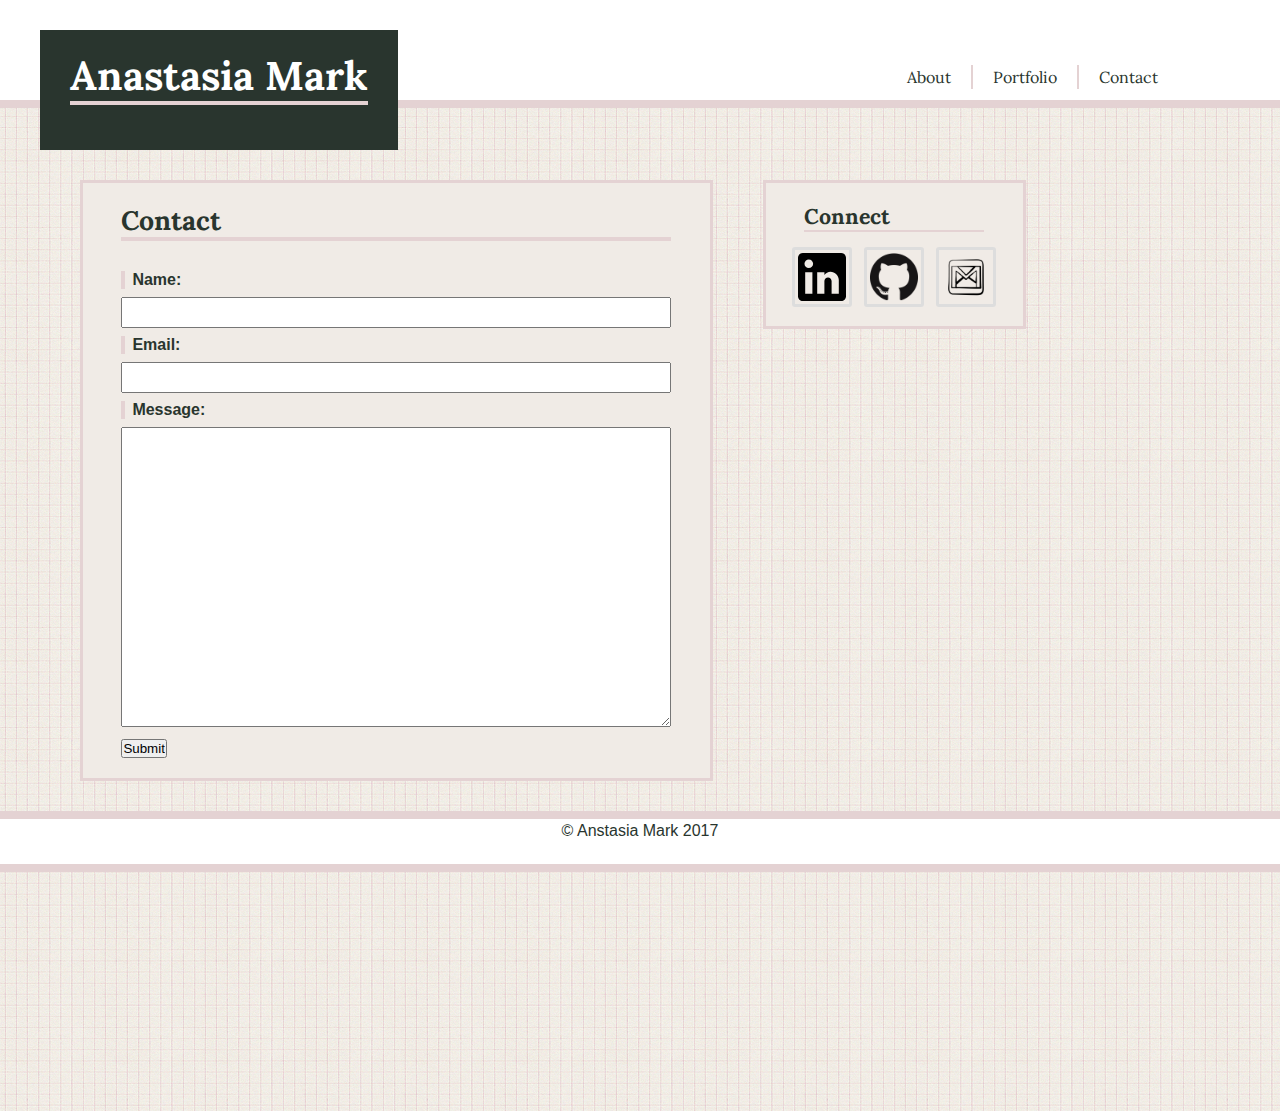
==== contact.html @ 56d544f9 "final rounds" ====
<!DOCTYPE html>
    <html lang="en">
    <head>
    <meta charset="UTF-8">
        <title>ALM Portfolio</title>
        <link rel="stylesheet" type="text/css" href="assets/css/style.css">
        <link href="https://fonts.googleapis.com/css?family=Lora" rel="stylesheet">

        <!-- Linking jQuery -->
        <!-- <script type="text/javascript" src="https://cdnjs.cloudflare.com/ajax/libs/jquery/3.1.0/jquery.min.js"></script> -->
    </head>
    <body>
        <div class="clearfix">
            <header> 
                <div id="topbox">
                    <h1 id="top">Anastasia Mark</h1>
                </div>
                <a href="contact.html" target="_blank">
                    <div id="leftbar">
                        <p class="menu">Contact</p>
                    </div>
                </a>
                <a href="portfolio.html" target="_blank">
                    <div id="centerbar">
                        <p class="menu">Portfolio</p>
                    </div>
                </a>
                <a href="index.html" target="_blank">
                    <div id="rightbar">
                        <p class="menu">About</p>
                    </div>
                </a>
            </header>
        </div>

        <div id='main' class="clearfix">
            <section id="left">
                <h1>Contact</h1>
                <form action="/action_page.php"><h3>
                    Name: </h3><input type="text" class="Line" name="Name"><br><h3>
                    Email:</h3> <input type="text" name="Email" class="Line"><br><h3>
                    Message:</h3> <textarea type="text" name="Message" class="Message"></textarea><br>
                    <input type="submit" value="Submit">
                </form>      
            </section>

            <section id="right">
                <h2>Connect</h2>
                <section id="contactbar">
                    <a href="https://www.linkedin.com/in/anastasiamark/" target="_blank" style="padding-right:8px">
                    <img src="assets/images/linkedin.svg" class="imgLinks" alt="Linked in profile" height="60" width="60"></a>
                    <a href="https://www.linkedin.com/in/anastasiamark/" target="_blank">
                    <img src="assets/images/kitty.png" class="imgLinks" alt="github profile" height="60" width="60"></a>
                    <a href="mailto:anastasia.l.mark@gmail.com" target="_blank" style="padding-left:8px">
                    <img src="assets/images/gmail.png" class ="imgLinks" alt="email me" height="60" width="60"></a>
                </section>
            </section>
        </div>
        <footer>
            <div id="bottom">
                <p>© Anstasia Mark 2017</p>
            </div>
        </footer>
    </body>
</html>
---- assets/css/style.css ----
*{
    padding:0px;
    margin:0px;
}

body {
    background-image: url("../images/hip-square.png");
    z-index: 0
}

header{
    height:100px;
    width:100%;
    background: #fff;
    border-bottom: 8px solid #e4d2d3;
}

h1 {
    color: #29352e;
    font-family: 'Lora', 'Georgia', serif;
    text-align: left;
    border-bottom: 4px solid #e4d2d3;
    font-size: 20pt
}

#top{
    color: #fff;
    font-family: 'Lora', 'Georgia', serif;
    text-align: right;
    font-size: 30pt;
}

h2{
    color: #29352e;
    font-family: 'Lora', 'Georgia', serif;
    text-align: left;
    border-bottom: 2.5px solid #e4d2d3;
    font-size: 16pt
}

h3{
    color: #29352e;
    font-family: arial;
    border-left: 4px solid #e4d2d3;
    font-size: 12pt;
    padding-left:7px;
} 

p, li {
    font-family: arial;
    line-height: 1.5;
    color: #29352e;
}

.menu{
    color: #29352e;
    font-family: 'Lora', 'Georgia', serif;
    font-size: 12pt;
}

.tableTitle{
    width:180px;
    height:30px;
    border-left: 4px solid #fff;
    background-color: #e4d2d3;
    text-align: center;
    position:absolute;
    margin-top:-60px;
    margin-left:-15px;
    opacity: .85;
    padding-top:8px;
    font-weight:bold;  
}

img {}

.imgLinks {
    border-radius: 3px;
    border: 3px solid #ddd;
    padding: 3px;
    height:48px;
    width:48px;
    position:relative;
    margin:10px 0px 0px 0px;
}

.imgTable {
    border: 3px solid #ddd;
    padding: 3px;
    height:180px;
    width:180px;
}

.imgHS {
    border: 2px solid #e4d2d3;
    float:left;
    width:150px;
    height:150px;
    padding: 2px;
    margin: 10px;
}

div {
}

#topbox{
    float:left;
    height:100px;
    margin-left: 40px;
    margin-top:30px;
    background-color: #29352e;
    padding:20px 30px 0px 30px;
}

#leftbar{
    background-color: #fff;
    margin-right: 8%;
    padding:0px 20px 0px 20px;
    border-left:2px solid #e4d2d3;
    text-align: bottom;
    float:right;
    margin-top:65px;
}

#centerbar{
    background-color: #fff;
    padding:0px 20px 0px 20px;
    text-align: bottom;
    float:right;
    margin-top:65px;
}

#rightbar{
    background-color: #fff;
    padding:0px 20px 0px 20px;
    border-right:2px solid #e4d2d3;
    text-align: bottom;
    float:right;
    margin-top:65px;
}

#bottom{
    position: relative;
    /*bottom:0;*/
    background-color: #fff;
    width:100%;
    height:45px;
/*    margin: 600px 0px 0px 0px;
    padding:20px 0px 0px 0px;
    position:absolute;
    top:230px;*/
    border-top:8px solid #e4d2d3;
    border-bottom:8px solid #e4d2d3;
    text-align: center
}

.clearfix:after {
  content: "";
  display: table;
  clear: both;
}

footer{
    height:300px;
}

.clearfix::after {
        content: "";
        display: block;
        clear: both;
}

section{

}

#left{
    display: inline-block;
    float:left;
    width:550px;
    background-color: #f0ebe6;
    margin-top: 30px;
    margin: 30px;  
    margin-left:80px;  
    border: 3px solid #e4d2d3;
    padding: 20px 3% 20px 3%;
    min-height: 500px;
}

#right{
    
    float:left;
    width:180px;
    background-color: #f0ebe6;
    margin-top: 30px;
    margin-left: 20px;
    border: 3px solid #e4d2d3;
    padding: 20px 3% 20px 3%;
}

#contactbar{
    position: relative;
    left:-12px;
    top:5px;
    width:220px;
}

aside{
}

.pink{
    float:right;
  width:3px;
    height:20px;
    background-color: #e4d2d3;
    margin:77px 8px 0px 8px;
}

.white{
    float:right;
    width:80px;
    height:20px;
    margin-top:77px;
    background-color: #fff;
}

table{
    padding-top:20px;
}
tr{
    float:left;
}
td{
    padding:0px 40px 10px 40px;
}

form{
    margin-top:30px;
}

input{}

.Line{
    width: 100%;
    padding: 6px 15px;
    margin: 8px 0;
    box-sizing: border-box;

}

.Message{
    width: 100%;
    padding: 6px 15px;
    margin: 8px 0;
    box-sizing: border-box;
    height:300px;
}
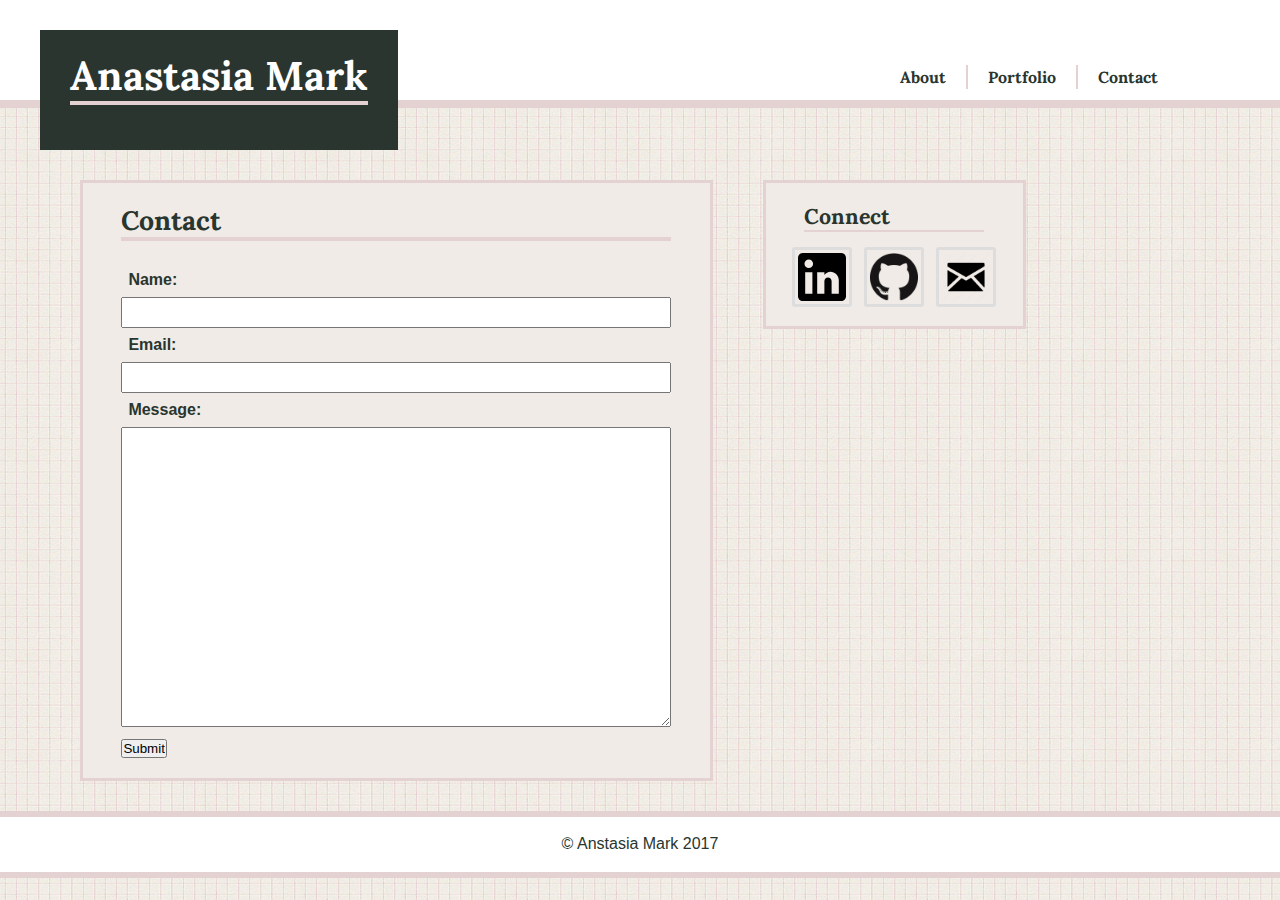
==== commit 6c7568f9: "final tweaks" ====
--- a/contact.html
+++ b/contact.html
@@ -5,7 +5,6 @@
         <title>ALM Portfolio</title>
         <link rel="stylesheet" type="text/css" href="assets/css/style.css">
         <link href="https://fonts.googleapis.com/css?family=Lora" rel="stylesheet">
-
         <!-- Linking jQuery -->
         <!-- <script type="text/javascript" src="https://cdnjs.cloudflare.com/ajax/libs/jquery/3.1.0/jquery.min.js"></script> -->
     </head>
@@ -52,7 +51,7 @@
                     <a href="https://www.linkedin.com/in/anastasiamark/" target="_blank">
                     <img src="assets/images/kitty.png" class="imgLinks" alt="github profile" height="60" width="60"></a>
                     <a href="mailto:anastasia.l.mark@gmail.com" target="_blank" style="padding-left:8px">
-                    <img src="assets/images/gmail.png" class ="imgLinks" alt="email me" height="60" width="60"></a>
+                    <img src="assets/images/email.png" class ="imgLinks" alt="email me" height="60" width="60"></a>
                 </section>
             </section>
         </div>
--- a/assets/css/style.css
+++ b/assets/css/style.css
@@ -40,14 +40,15 @@
 
 h3{
     color: #29352e;
-    font-family: arial;
+    font-family: 'Helvetica Neue', 'Arial', Helvetica, sans-serif;.
     border-left: 4px solid #e4d2d3;
     font-size: 12pt;
     padding-left:7px;
 } 
 
 p, li {
-    font-family: arial;
+    font-family: 'Helvetica Neue', 'Arial', Helvetica, sans-serif;.
+    font-size:;
     line-height: 1.5;
     color: #29352e;
 }
@@ -56,6 +57,7 @@
     color: #29352e;
     font-family: 'Lora', 'Georgia', serif;
     font-size: 12pt;
+    font-weight:bold;
 }
 
 .tableTitle{
@@ -100,8 +102,7 @@
     margin: 10px;
 }
 
-div {
-}
+div {}
 
 #topbox{
     float:left;
@@ -140,18 +141,13 @@
 }
 
 #bottom{
-    position: relative;
-    /*bottom:0;*/
     background-color: #fff;
     width:100%;
-    height:45px;
-/*    margin: 600px 0px 0px 0px;
-    padding:20px 0px 0px 0px;
-    position:absolute;
-    top:230px;*/
-    border-top:8px solid #e4d2d3;
-    border-bottom:8px solid #e4d2d3;
-    text-align: center
+    height:40px;
+    border-top:6px solid #e4d2d3;
+    border-bottom:6px solid #e4d2d3;
+    text-align: center;
+    padding-top:15px;
 }
 
 .clearfix:after {
@@ -160,19 +156,9 @@
   clear: both;
 }
 
-footer{
-    height:300px;
-}
-
-.clearfix::after {
-        content: "";
-        display: block;
-        clear: both;
-}
-
-section{
-
-}
+footer{}
+
+section{}
 
 #left{
     display: inline-block;
